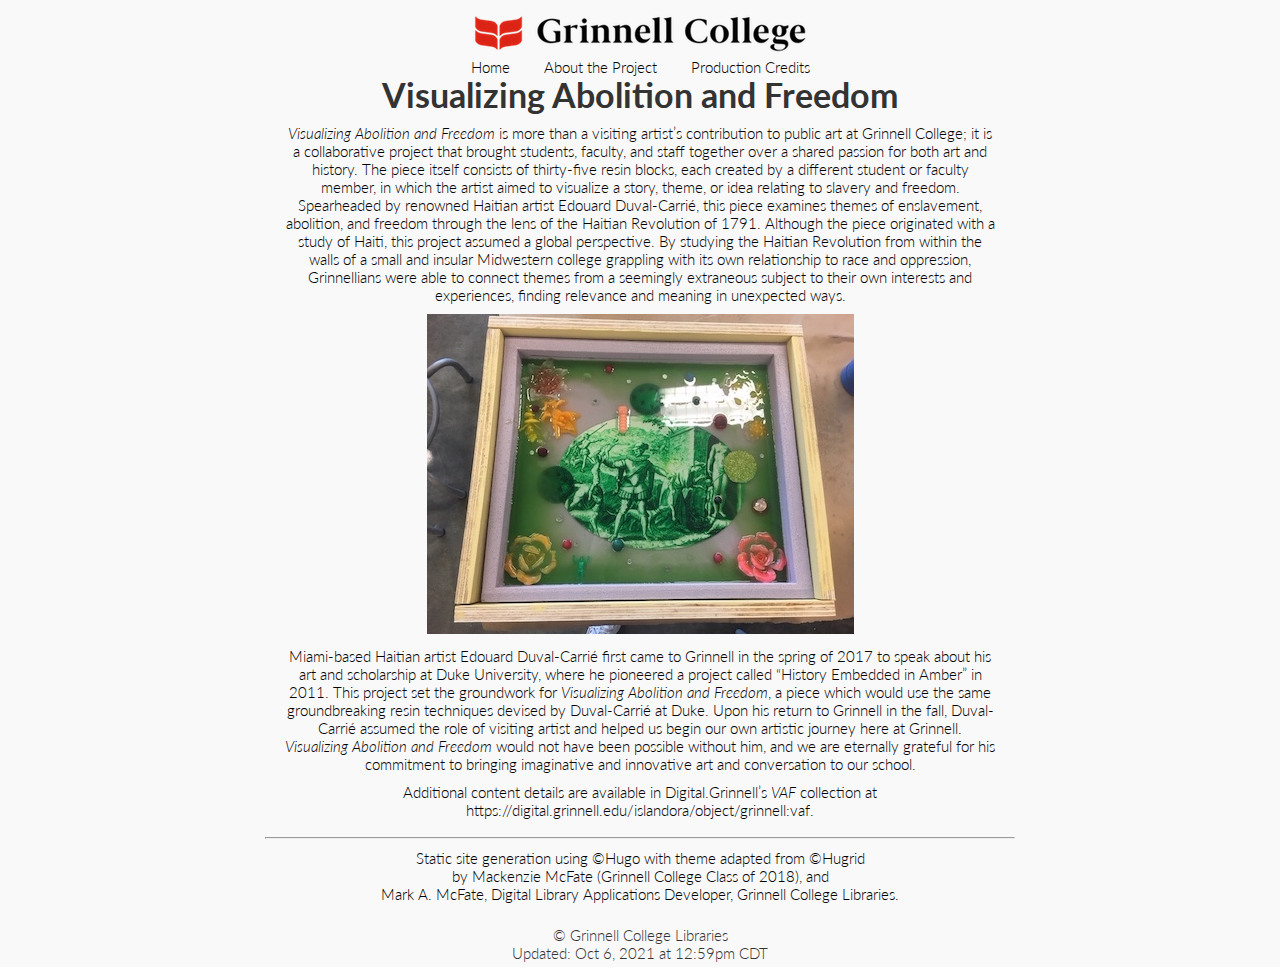
==== about/index.html @ a6ba7194 "deploy: ac49a4cd7d214dd3196f7cceb9f58974f152b0c6" ====
<!doctype html><html lang=en-us>
<head>
<meta charset=utf-8>
<meta http-equiv=x-ua-compatible content="IE=edge,chrome=1">
<meta name=viewport content="width=device-width,initial-scale=1">
<title>Visualizing Abolition and Freedom</title>
<meta name=description content>
<meta name=keywords content="abolition,freedom,Haiti,art,Grinnell College,HSSC">
<meta name=author content>
<meta name=generator content="Hugo 0.88.1">
<style>body{background:#f9f9f9;color:}</style>
<link rel=stylesheet type=text/css href=/css/default.css>
<link rel=stylesheet type=text/css href=/css/component.css>
<link rel=stylesheet type=text/css href=/css/custom.css>
<script src=/js/modernizr.custom.js></script>
<script async src="https://www.googletagmanager.com/gtag/js?id=G-BDW4VK52TQ"></script>
<script>var doNotTrack=!1;if(!doNotTrack){window.dataLayer=window.dataLayer||[];function gtag(){dataLayer.push(arguments)}gtag('js',new Date),gtag('config','G-BDW4VK52TQ',{anonymize_ip:!1})}</script>
</head>
<body>
<div class=container>
<header class=clearfix>
<span>
<img src=/images/banner-45-px-height.png>
</span>
<span>
<nav class=top-nav>
<a href=/vaf-kiosk/ title>Home</a>
<a href=/vaf-kiosk/about/ title>About the Project</a>
<a href=/vaf-kiosk/acknowledgements/ title>Production Credits</a>
</nav>
</span>
<h1>Visualizing Abolition and Freedom<span></span></h1>
</header>
<div class=main>
<p><em>Visualizing Abolition and Freedom</em> is more than a visiting artist’s contribution to public art at Grinnell College; it is a collaborative project that brought students, faculty, and staff together over a shared passion for both art and history. The piece itself consists of thirty-five resin blocks, each created by a different student or faculty member, in which the artist aimed to visualize a story, theme, or idea relating to slavery and freedom. Spearheaded by renowned Haitian artist Edouard Duval-Carrié, this piece examines themes of enslavement, abolition, and freedom through the lens of the Haitian Revolution of 1791. Although the piece originated with a study of Haiti, this project assumed a global perspective. By studying the Haitian Revolution from within the walls of a small and insular Midwestern college grappling with its own relationship to race and oppression, Grinnellians were able to connect themes from a seemingly extraneous subject to their own interests and experiences, finding relevance and meaning in unexpected ways.</p>
<p><img src=/images/process/IMG_3435.jpg alt="img 5"></p>
<p>Miami-based Haitian artist Edouard Duval-Carrié first came to Grinnell in the spring of 2017 to speak about his art and scholarship at Duke University, where he pioneered a project called “History Embedded in Amber” in 2011. This project set the groundwork for <em>Visualizing Abolition and Freedom</em>, a piece which would use the same groundbreaking resin techniques devised by Duval-Carrié at Duke. Upon his return to Grinnell in the fall, Duval-Carrié assumed the role of visiting artist and helped us begin our own artistic journey here at Grinnell. <em>Visualizing Abolition and Freedom</em> would not have been possible without him, and we are eternally grateful for his commitment to bringing imaginative and innovative art and conversation to our school.</p>
<p>Additional content details are available in Digital.Grinnell&rsquo;s <em>VAF</em> collection at<br>
https://digital.grinnell.edu/islandora/object/grinnell:vaf.<br>
 </p>
<hr>
<p>Static site generation using ©Hugo with theme adapted from ©Hugrid<br>
by Mackenzie McFate (Grinnell College Class of 2018), and<br>
Mark A. McFate, Digital Library Applications Developer, Grinnell College Libraries.<br>
 </p>
<footer>
© Grinnell College Libraries<br>
<span>Updated: Oct 6, 2021 at 12:59pm CDT<span>
</footer>
</div>
</div>
<script src=https://ajax.googleapis.com/ajax/libs/jquery/1.9.1/jquery.min.js></script>
<script>var $event=$.event,$special=$event.special.debouncedresize={setup:function(){$(this).on("resize",$special.handler)},teardown:function(){$(this).off("resize",$special.handler)},handler:function(b,c){var d=this,e=arguments,a=function(){b.type="debouncedresize",$event.dispatch.apply(d,e)};resizeTimeout&&clearTimeout(resizeTimeout),c?a():resizeTimeout=setTimeout(a,$special.threshold)},threshold:250},BLANK='[data-uri]',resizeTimeout,Grid;$.fn.imagesLoaded=function(c){var d=this,a=$.isFunction($.Deferred)?$.Deferred():0,j=$.isFunction(a.notify),b=d.find('img').add(d.filter('img')),g=[],h=[],e=[];$.isPlainObject(c)&&$.each(c,function(b,d){b==='callback'?c=d:a&&a[b](d)});function i(){var f=$(h),g=$(e);a&&(e.length?a.reject(b,f,g):a.resolve(b)),$.isFunction(c)&&c.call(d,b,f,g)}function f(c,d){if(c.src===BLANK||$.inArray(c,g)!==-1)return;g.push(c),d?e.push(c):h.push(c),$.data(c,'imagesLoaded',{isBroken:d,src:c.src}),j&&a.notifyWith($(c),[d,b,$(h),$(e)]),b.length===g.length&&(setTimeout(i),b.unbind('.imagesLoaded'))}return b.length?b.bind('load.imagesLoaded error.imagesLoaded',function(a){f(a.target,a.type==='error')}).each(function(d,a){var c=a.src,b=$.data(a,'imagesLoaded');if(b&&b.src===c){f(a,b.isBroken);return}if(a.complete&&a.naturalWidth!==void 0){f(a,a.naturalWidth===0||a.naturalHeight===0);return}(a.readyState||a.complete)&&(a.src=BLANK,a.src=c)}):i(),a?a.promise(d):d},Grid=function(){var o=$('*#og-grid'),b=o.children('li'),e=-1,i=-1,f=0,g=10,k=$(window),c,u=$('html, body'),s={WebkitTransition:'webkitTransitionEnd',MozTransition:'transitionend',OTransition:'oTransitionEnd',msTransition:'MSTransitionEnd',transition:'transitionend'},j=s[Modernizr.prefixed('transition')],d=Modernizr.csstransitions,a={minHeight:900,speed:350,easing:'ease'};function r(b){a=$.extend(!0,{},a,b),o.imagesLoaded(function(){l(!0),m(),q()})}function v(a){b=b.add(a),a.each(function(){var a=$(this);a.data({offsetTop:a.offset().top,height:a.height()})}),n(a)}function l(a){b.each(function(){var b=$(this);b.data('offsetTop',b.offset().top),a&&b.data('height',b.height())})}function q(){n(b),k.on('debouncedresize',function(){f=0,i=-1,l(),m();var a=$.data(this,'preview');typeof a!='undefined'&&h()})}function n(a){a.on('click','span.og-close',function(){return h(),!1}).children('a').on('click',function(c){var b=$(this).parent();return e===Array.from(a).findIndex(a=>a==b[0])?h():t(b),!1})}function m(){c={width:k.width(),height:k.height()}}function t(b){var a=$.data(this,'preview'),c=b.data('offsetTop');if(f=0,typeof a!='undefined')if(i!==c)c>i&&(f=a.height),h();else return a.update(b),!1;i=c,a=$.data(this,'preview',new p(b)),a.open()}function h(){e=-1;var a=$.data(this,'preview');a.close(),$.removeData(this,'preview')}function p(a){this.$item=a,this.expandedIdx=Array.from(b).findIndex(a=>a==this.$item[0]),this.create(),this.update()}return p.prototype={create:function(){this.$title=$('<h3></h3>'),this.$creator=$('<div class="og-creator"></div>'),this.$description=$('<p></p>'),this.$href=$('<a href="#" target="_blank">Visit this object in Digital.Grinnell</a>'),this.$details=$('<div class="og-details"></div>').append(this.$title,this.$creator,this.$description),this.$loading=$('<div class="og-loading"></div>'),this.$fullimage=$('<div class="og-fullimg"></div>').append(this.$loading),this.$link=$('<div class="og-link"></div>').append(this.$href),this.$closePreview=$('<span class="og-close"></span>'),this.$previewInner=$('<div class="og-expander-inner"></div>').append(this.$closePreview,this.$details,this.$fullimage,this.$link),this.$previewEl=$('<div class="og-expander"></div>').append(this.$previewInner),this.$item.append(this.getEl()),d&&this.setTransition()},update:function(f){var g,d,c,a;f&&(this.$item=f),e!==-1&&(g=b.eq(e),g.removeClass('og-expanded'),this.$item.addClass('og-expanded'),this.positionPreview()),e=this.$item.index(),d=this.$item.children('a'),c={href:d.attr('href'),largesrc:d.data('largesrc'),title:d.data('title'),creator:d.data('creator'),description:d.data('description'),buttontext:d.data('buttontext')},this.$title.html(c.title),this.$creator.html(c.creator),this.$description.html(c.description),c.buttontext?this.$href.text(c.buttontext):this.$href.text("Visit this object in Digital.Grinnell"),c.href?(this.$href.attr('href',c.href),this.$href.show()):this.$href.hide(),a=this,typeof a.$largeImg!='undefined'&&a.$largeImg.remove(),a.$fullimage.is(':visible')&&(this.$loading.show(),$('<img/>').load(function(){var b=$(this);b.attr('src')===a.$item.children('a').data('largesrc')&&(a.$loading.hide(),a.$fullimage.find('img').remove(),a.$largeImg=b.fadeIn(350),a.$fullimage.append(a.$largeImg))}).attr('src',c.largesrc))},open:function(){setTimeout($.proxy(function(){this.setHeights(),this.positionPreview()},this),25)},close:function(){var a=this,c=function(){d&&$(this).off(j),a.$item.removeClass('og-expanded'),a.$previewEl.remove()};return setTimeout($.proxy(function(){typeof this.$largeImg!='undefined'&&this.$largeImg.fadeOut('fast'),this.$previewEl.css('height',0);var a=b.eq(this.expandedIdx);a.css('height',a.data('height')).on(j,c),d||c.call(),window.scroll({top:0,left:0,behavior:'smooth'})},this),25),!1},calcHeight:function(){var b=c.height-this.$item.data('height')-g,d=c.height;b<a.minHeight&&(b=a.minHeight,d=a.minHeight+this.$item.data('height')+g),this.height=b,this.itemHeight=d,console.log("winsize = ",c.height),console.log("this.$item.data(height) = ",this.$item.data('height')),console.log("marginExpanded =",g),console.log("settings.minHeight = ",a.minHeight),console.log("heightPreview = ",b),console.log("itemHeight = ",d),console.log("this.height = ",this.height),console.log("this.itemHeight = ",this.itemHeight)},setHeights:function(){var a=this,b=function(){d&&a.$item.off(j),a.$item.addClass('og-expanded')};this.calcHeight(),this.$previewEl.css('height',this.height),this.$item.css('height',this.itemHeight).on(j,b),d||b.call()},positionPreview:function(){var d=this.$item.data('offsetTop'),b=this.$previewEl.offset().top-f,e=this.height+this.$item.data('height')+g<=c.height?d:this.height<c.height?b-(c.height-this.height):b;u.animate({scrollTop:e},a.speed)},setTransition:function(){this.$previewEl.css('transition','height '+a.speed+'ms '+a.easing),this.$item.css('transition','height '+a.speed+'ms '+a.easing)},getEl:function(){return this.$previewEl}},{init:r,addItems:v}}()</script>
<script>$(function(){Grid.init()})</script>
</body>
</html>
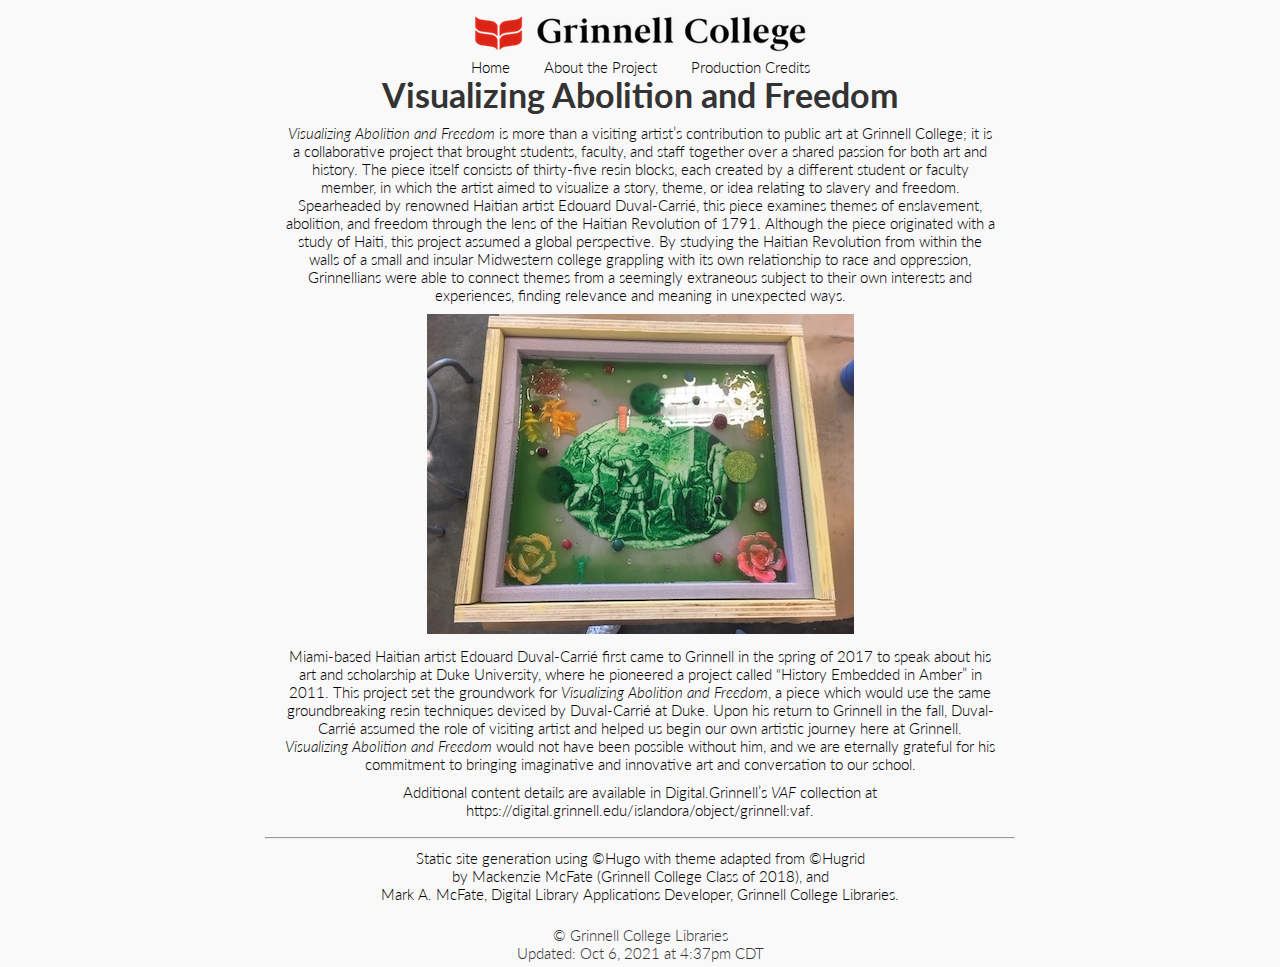
==== commit 916d9b84: "deploy: 993e48f2f063c961f066f1c42e0208304604f2a0" ====
--- a/about/index.html
+++ b/about/index.html
@@ -24,9 +24,9 @@
 </span>
 <span>
 <nav class=top-nav>
-<a href=/vaf-kiosk/ title>Home</a>
-<a href=/vaf-kiosk/about/ title>About the Project</a>
-<a href=/vaf-kiosk/acknowledgements/ title>Production Credits</a>
+<a href=/ title>Home</a>
+<a href=/about/ title>About the Project</a>
+<a href=/acknowledgements/ title>Production Credits</a>
 </nav>
 </span>
 <h1>Visualizing Abolition and Freedom<span></span></h1>
@@ -45,7 +45,7 @@
  </p>
 <footer>
 © Grinnell College Libraries<br>
-<span>Updated: Oct 6, 2021 at 12:59pm CDT<span>
+<span>Updated: Oct 6, 2021 at 4:37pm CDT<span>
 </footer>
 </div>
 </div>
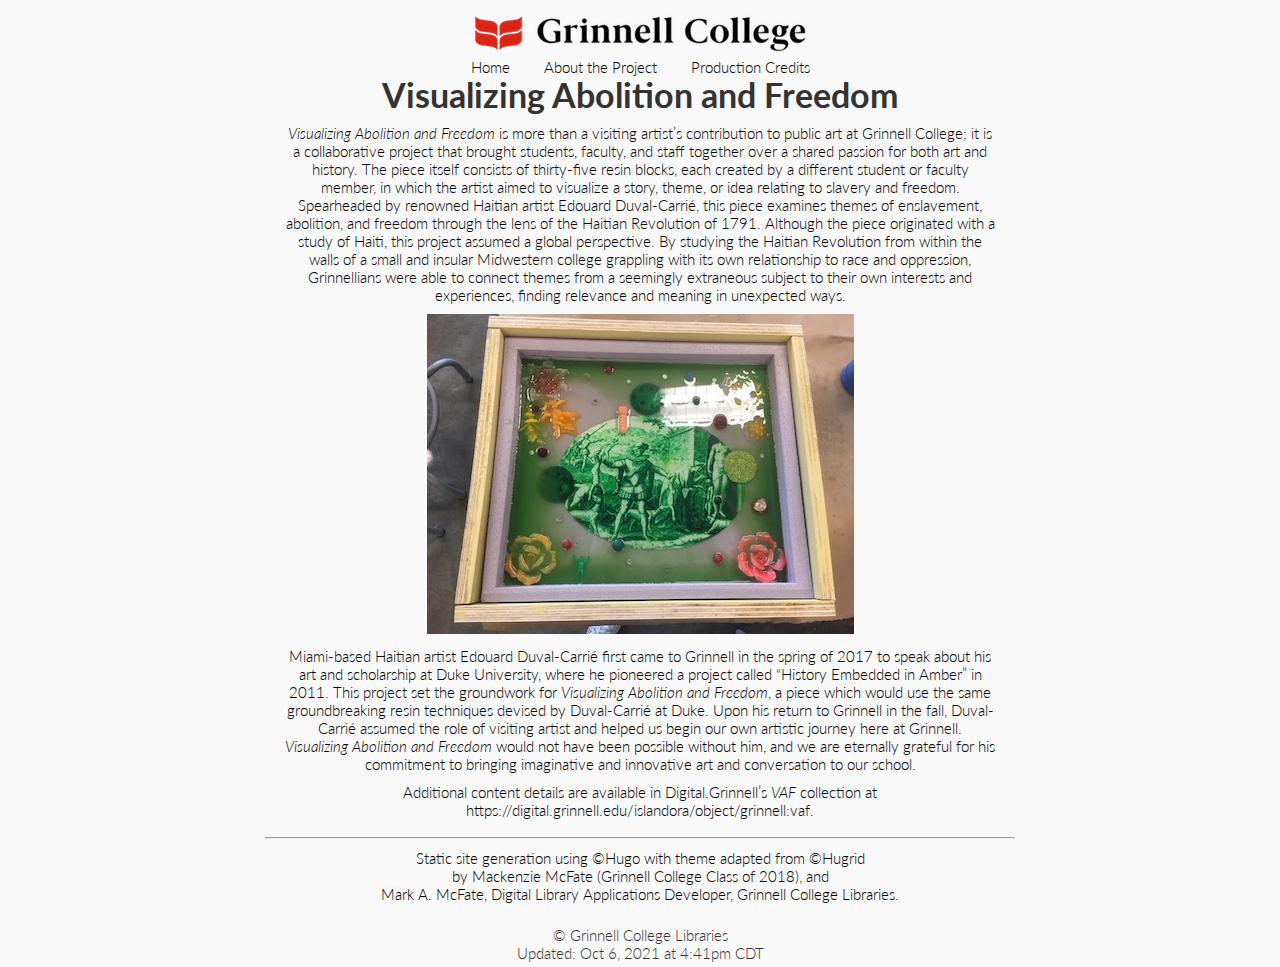
==== commit 4b992ea8: "deploy: 63a9bf9db95f979f872075a30ecb81b9c3bee40f" ====
--- a/about/index.html
+++ b/about/index.html
@@ -24,9 +24,9 @@
 </span>
 <span>
 <nav class=top-nav>
-<a href=/ title>Home</a>
-<a href=/about/ title>About the Project</a>
-<a href=/acknowledgements/ title>Production Credits</a>
+<a href=/vaf-kiosk/ title>Home</a>
+<a href=/vaf-kiosk/about/ title>About the Project</a>
+<a href=/vaf-kiosk/acknowledgements/ title>Production Credits</a>
 </nav>
 </span>
 <h1>Visualizing Abolition and Freedom<span></span></h1>
@@ -45,7 +45,7 @@
  </p>
 <footer>
 © Grinnell College Libraries<br>
-<span>Updated: Oct 6, 2021 at 4:37pm CDT<span>
+<span>Updated: Oct 6, 2021 at 4:41pm CDT<span>
 </footer>
 </div>
 </div>
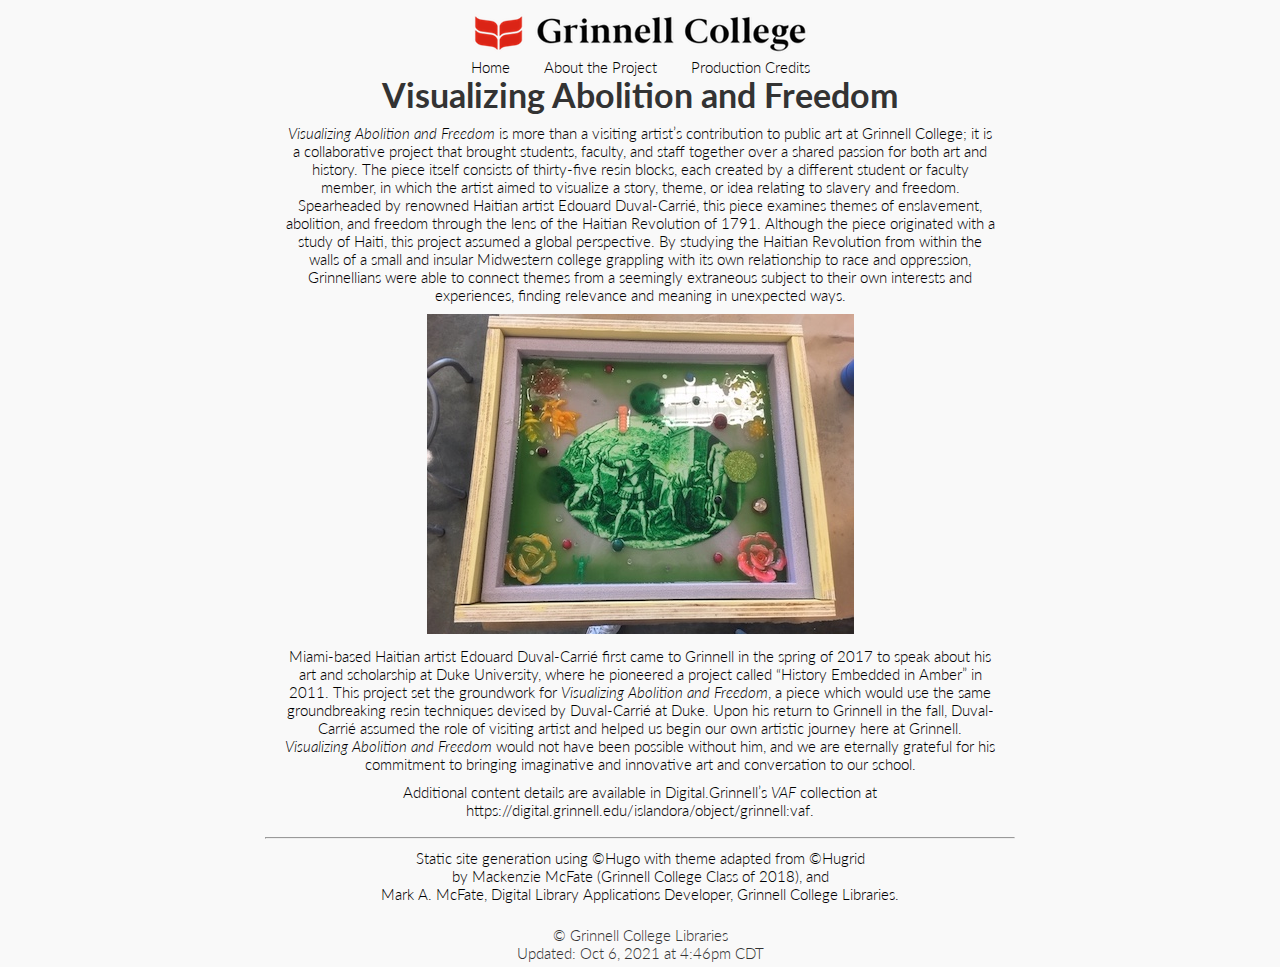
==== commit 9f7365dc: "deploy: fae304b619f0accdebcb9e37bf30a17bc536286b" ====
--- a/about/index.html
+++ b/about/index.html
@@ -12,7 +12,7 @@
 <link rel=stylesheet type=text/css href=/css/default.css>
 <link rel=stylesheet type=text/css href=/css/component.css>
 <link rel=stylesheet type=text/css href=/css/custom.css>
-<script src=/js/modernizr.custom.js></script>
+<script src=https://static.grinnell.edu/vaf-kiosk/js/modernizr.custom.js></script>
 <script async src="https://www.googletagmanager.com/gtag/js?id=G-BDW4VK52TQ"></script>
 <script>var doNotTrack=!1;if(!doNotTrack){window.dataLayer=window.dataLayer||[];function gtag(){dataLayer.push(arguments)}gtag('js',new Date),gtag('config','G-BDW4VK52TQ',{anonymize_ip:!1})}</script>
 </head>
@@ -45,7 +45,7 @@
  </p>
 <footer>
 © Grinnell College Libraries<br>
-<span>Updated: Oct 6, 2021 at 4:41pm CDT<span>
+<span>Updated: Oct 6, 2021 at 4:46pm CDT<span>
 </footer>
 </div>
 </div>
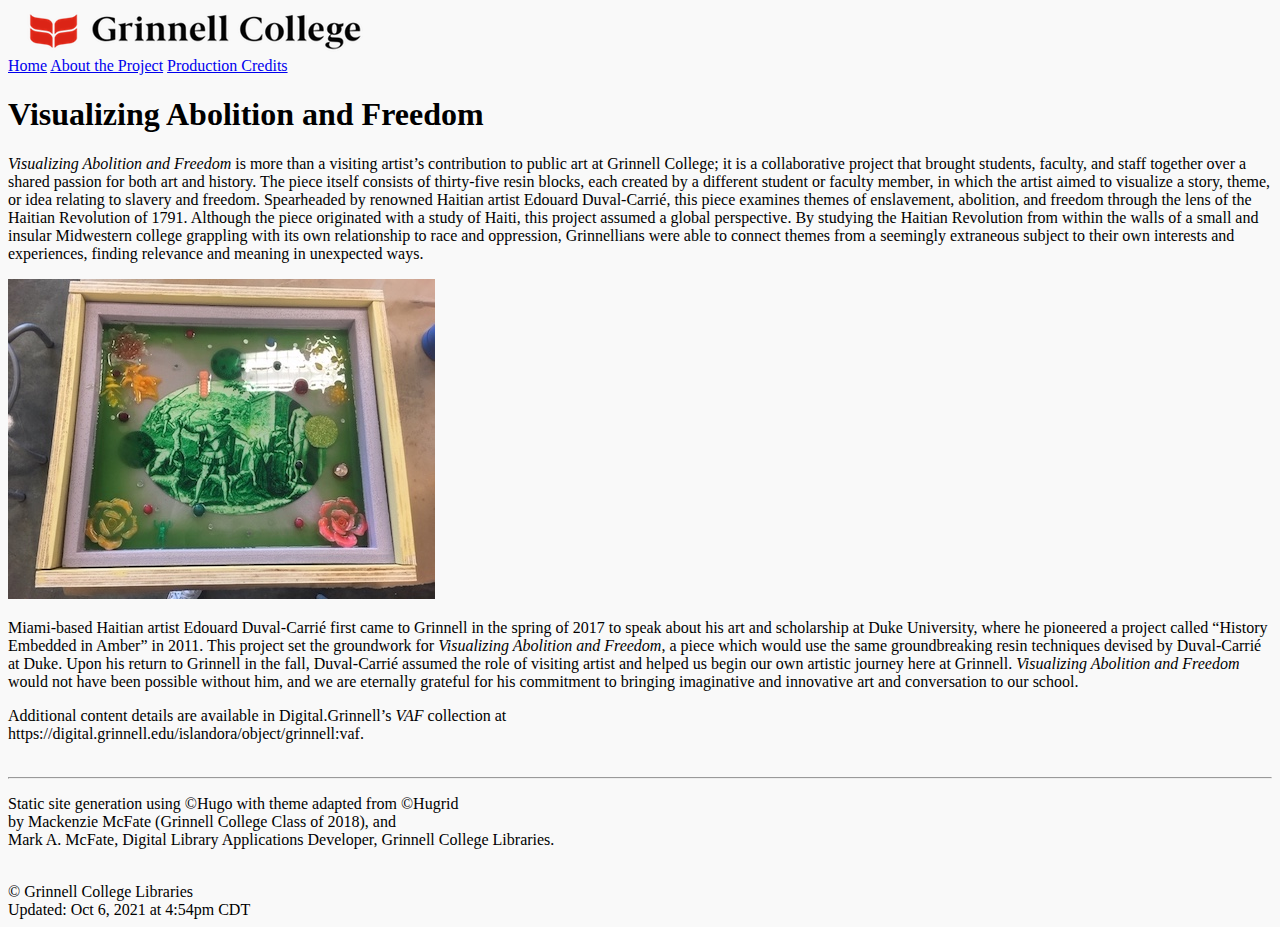
==== commit 44265488: "deploy: f5048a8fa188d9f4915d4feeed22d6daf547706a" ====
--- a/about/index.html
+++ b/about/index.html
@@ -7,11 +7,12 @@
 <meta name=description content>
 <meta name=keywords content="abolition,freedom,Haiti,art,Grinnell College,HSSC">
 <meta name=author content>
+<link rel=icon href=https://static.grinnell.edu/vaf-kiosk/favicon.ico>
 <meta name=generator content="Hugo 0.88.1">
 <style>body{background:#f9f9f9;color:}</style>
-<link rel=stylesheet type=text/css href=/css/default.css>
-<link rel=stylesheet type=text/css href=/css/component.css>
-<link rel=stylesheet type=text/css href=/css/custom.css>
+<link rel=stylesheet type=text/css href=https://static.grinnell.edu/vaf-kiosk/css/default.css>
+<link rel=stylesheet type=text/css href=https://static.grinnell.edu/vaf-kiosk/css/component.css>
+<link rel=stylesheet type=text/css href=https://static.grinnell.edu/vaf-kiosk/css/custom.css>
 <script src=https://static.grinnell.edu/vaf-kiosk/js/modernizr.custom.js></script>
 <script async src="https://www.googletagmanager.com/gtag/js?id=G-BDW4VK52TQ"></script>
 <script>var doNotTrack=!1;if(!doNotTrack){window.dataLayer=window.dataLayer||[];function gtag(){dataLayer.push(arguments)}gtag('js',new Date),gtag('config','G-BDW4VK52TQ',{anonymize_ip:!1})}</script>
@@ -45,7 +46,7 @@
  </p>
 <footer>
 © Grinnell College Libraries<br>
-<span>Updated: Oct 6, 2021 at 4:46pm CDT<span>
+<span>Updated: Oct 6, 2021 at 4:54pm CDT<span>
 </footer>
 </div>
 </div>
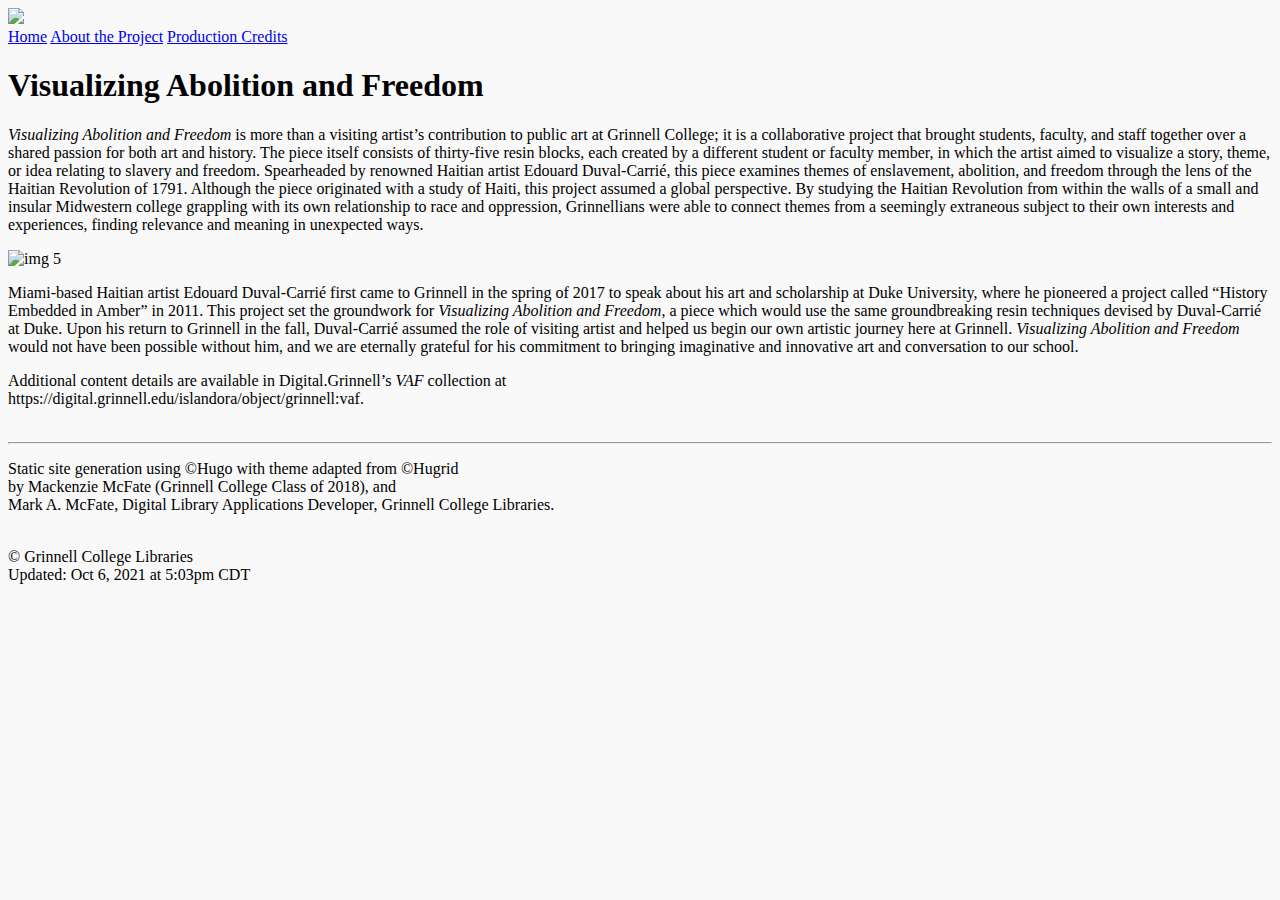
==== commit b6889db7: "deploy: af5e88bdf3d3933c728d01b30c6ed259bf35aba5" ====
--- a/about/index.html
+++ b/about/index.html
@@ -21,7 +21,7 @@
 <div class=container>
 <header class=clearfix>
 <span>
-<img src=/images/banner-45-px-height.png>
+<img src=https://static.grinnell.edu/vaf-kiosk//images/banner-45-px-height.png>
 </span>
 <span>
 <nav class=top-nav>
@@ -34,7 +34,7 @@
 </header>
 <div class=main>
 <p><em>Visualizing Abolition and Freedom</em> is more than a visiting artist’s contribution to public art at Grinnell College; it is a collaborative project that brought students, faculty, and staff together over a shared passion for both art and history. The piece itself consists of thirty-five resin blocks, each created by a different student or faculty member, in which the artist aimed to visualize a story, theme, or idea relating to slavery and freedom. Spearheaded by renowned Haitian artist Edouard Duval-Carrié, this piece examines themes of enslavement, abolition, and freedom through the lens of the Haitian Revolution of 1791. Although the piece originated with a study of Haiti, this project assumed a global perspective. By studying the Haitian Revolution from within the walls of a small and insular Midwestern college grappling with its own relationship to race and oppression, Grinnellians were able to connect themes from a seemingly extraneous subject to their own interests and experiences, finding relevance and meaning in unexpected ways.</p>
-<p><img src=/images/process/IMG_3435.jpg alt="img 5"></p>
+<p><img src=images/process/IMG_3435.jpg alt="img 5"></p>
 <p>Miami-based Haitian artist Edouard Duval-Carrié first came to Grinnell in the spring of 2017 to speak about his art and scholarship at Duke University, where he pioneered a project called “History Embedded in Amber” in 2011. This project set the groundwork for <em>Visualizing Abolition and Freedom</em>, a piece which would use the same groundbreaking resin techniques devised by Duval-Carrié at Duke. Upon his return to Grinnell in the fall, Duval-Carrié assumed the role of visiting artist and helped us begin our own artistic journey here at Grinnell. <em>Visualizing Abolition and Freedom</em> would not have been possible without him, and we are eternally grateful for his commitment to bringing imaginative and innovative art and conversation to our school.</p>
 <p>Additional content details are available in Digital.Grinnell&rsquo;s <em>VAF</em> collection at<br>
 https://digital.grinnell.edu/islandora/object/grinnell:vaf.<br>
@@ -46,7 +46,7 @@
  </p>
 <footer>
 © Grinnell College Libraries<br>
-<span>Updated: Oct 6, 2021 at 4:54pm CDT<span>
+<span>Updated: Oct 6, 2021 at 5:03pm CDT<span>
 </footer>
 </div>
 </div>
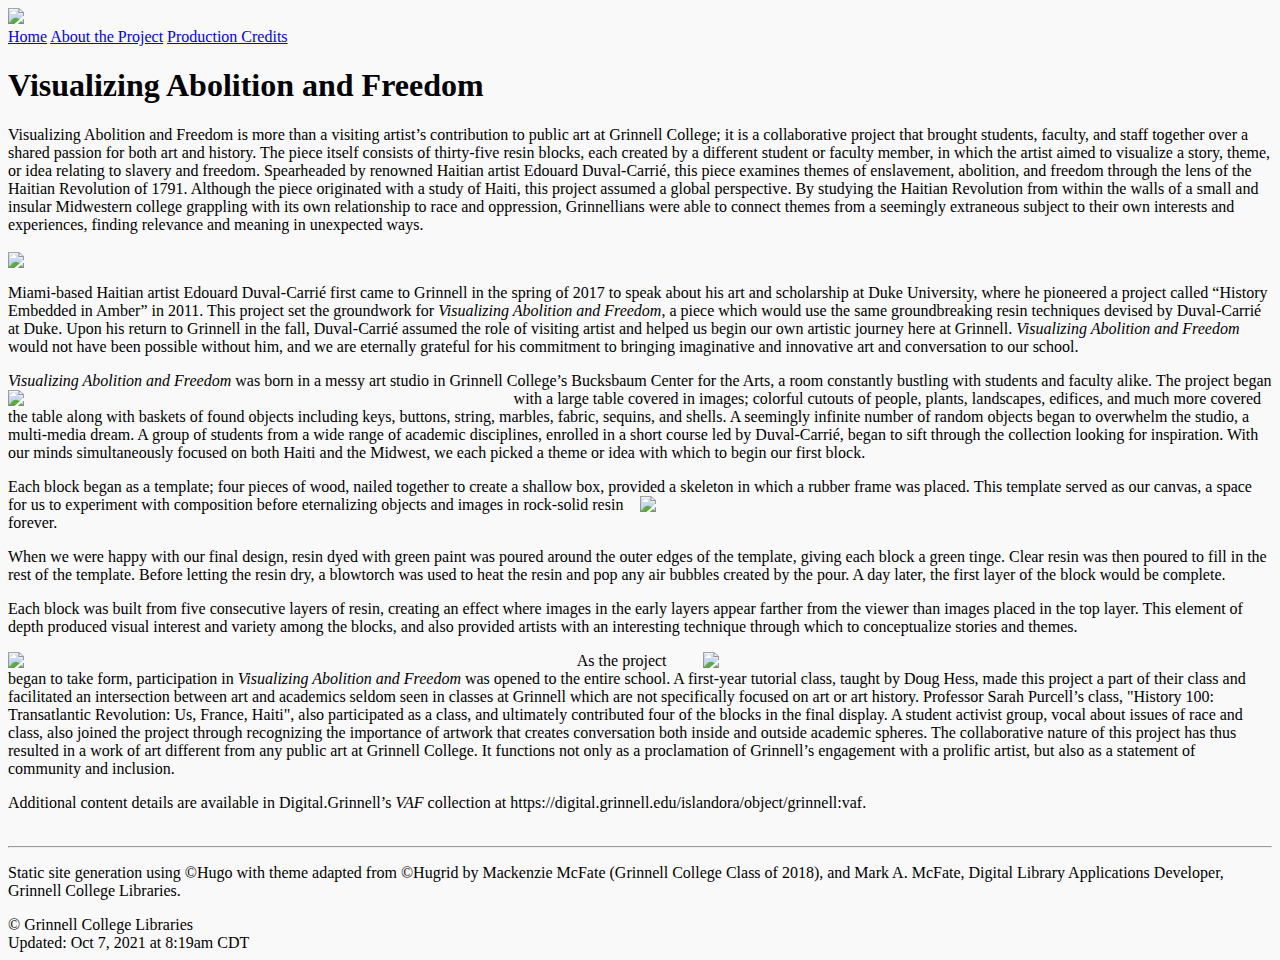
==== commit 76c2e760: "deploy: d855695aec726f066cb14cd0dc77964afc3f1712" ====
--- a/about/index.html
+++ b/about/index.html
@@ -33,20 +33,38 @@
 <h1>Visualizing Abolition and Freedom<span></span></h1>
 </header>
 <div class=main>
-<p><em>Visualizing Abolition and Freedom</em> is more than a visiting artist’s contribution to public art at Grinnell College; it is a collaborative project that brought students, faculty, and staff together over a shared passion for both art and history. The piece itself consists of thirty-five resin blocks, each created by a different student or faculty member, in which the artist aimed to visualize a story, theme, or idea relating to slavery and freedom. Spearheaded by renowned Haitian artist Edouard Duval-Carrié, this piece examines themes of enslavement, abolition, and freedom through the lens of the Haitian Revolution of 1791. Although the piece originated with a study of Haiti, this project assumed a global perspective. By studying the Haitian Revolution from within the walls of a small and insular Midwestern college grappling with its own relationship to race and oppression, Grinnellians were able to connect themes from a seemingly extraneous subject to their own interests and experiences, finding relevance and meaning in unexpected ways.</p>
-<p><img src=images/process/IMG_3435.jpg alt="img 5"></p>
+<p>Visualizing Abolition and Freedom is more than a visiting artist’s contribution to public art at Grinnell College; it is a collaborative project that brought students, faculty, and staff together over a shared passion for both art and history. The piece itself consists of thirty-five resin blocks, each created by a different student or faculty member, in which the artist aimed to visualize a story, theme, or idea relating to slavery and freedom. Spearheaded by renowned Haitian artist Edouard Duval-Carrié, this piece examines themes of enslavement, abolition, and freedom through the lens of the Haitian Revolution of 1791. Although the piece originated with a study of Haiti, this project assumed a global perspective. By studying the Haitian Revolution from within the walls of a small and insular Midwestern college grappling with its own relationship to race and oppression, Grinnellians were able to connect themes from a seemingly extraneous subject to their own interests and experiences, finding relevance and meaning in unexpected ways.</p>
+<p class=center>
+<img align=center src=/vaf-kiosk/images/process/IMG_3435.jpg width=90%>
+</p>
 <p>Miami-based Haitian artist Edouard Duval-Carrié first came to Grinnell in the spring of 2017 to speak about his art and scholarship at Duke University, where he pioneered a project called “History Embedded in Amber” in 2011. This project set the groundwork for <em>Visualizing Abolition and Freedom</em>, a piece which would use the same groundbreaking resin techniques devised by Duval-Carrié at Duke. Upon his return to Grinnell in the fall, Duval-Carrié assumed the role of visiting artist and helped us begin our own artistic journey here at Grinnell. <em>Visualizing Abolition and Freedom</em> would not have been possible without him, and we are eternally grateful for his commitment to bringing imaginative and innovative art and conversation to our school.</p>
-<p>Additional content details are available in Digital.Grinnell&rsquo;s <em>VAF</em> collection at<br>
+<p class=right>
+<i>Visualizing Abolition and Freedom</i> was born in a messy art studio in Grinnell College’s Bucksbaum Center for the Arts, a room constantly bustling with students and faculty alike. <img align=left src=/vaf-kiosk/images/process/process_pic.png width=40% class=inline> The project began with a large table covered in images; colorful cutouts of people, plants, landscapes, edifices, and much more covered the table along with baskets of found objects including keys, buttons, string, marbles, fabric, sequins, and shells. A seemingly infinite number of random objects began to overwhelm the studio, a multi-media dream. A group of students from a wide range of academic disciplines, enrolled in a short course led by Duval-Carrié, began to sift through the collection looking for inspiration. With our minds simultaneously focused on both Haiti and the Midwest, we each picked a theme or idea with which to begin our first block.
+</p>
+<p class=left>
+Each block began as a template; four pieces of wood, nailed together to create a shallow box, provided a skeleton in which a rubber frame was placed. <img align=right src=/vaf-kiosk/images/process/IMG_3436.jpg width=50% class=inline> This template served as our canvas, a space for us to experiment with composition before eternalizing objects and images in rock-solid resin forever.
+</p>
+<p class=left>
+When we were happy with our final design, resin dyed with green paint was poured around the outer edges of the template, giving each block a green tinge. Clear resin was then poured to fill in the rest of the template. Before letting the resin dry, a blowtorch was used to heat the resin and pop any air bubbles created by the pour. A day later, the first layer of the block would be complete.
+</p>
+<p class=clear>
+Each block was built from five consecutive layers of resin, creating an effect where images in the early layers appear farther from the viewer than images placed in the top layer. This element of depth produced visual interest and variety among the blocks, and also provided artists with an interesting technique through which to conceptualize stories and themes.
+<p>
+<p><img align=left src=/vaf-kiosk/images/process/IMG_3437.jpg width=45% class=inline> <img align=right src=/vaf-kiosk/images/process/IMG_3438.jpg width=45% class=inline></p>
+<p class=clear><p>
+As the project began to take form, participation in <i>Visualizing Abolition and Freedom</i> was opened to the entire school. A first-year tutorial class, taught by Doug Hess, made this project a part of their class and facilitated an intersection between art and academics seldom seen in classes at Grinnell which are not specifically focused on art or art history. Professor Sarah Purcell’s class, "History 100: Transatlantic Revolution: Us, France, Haiti", also participated as a class, and ultimately contributed four of the blocks in the final display. A student activist group, vocal about issues of race and class, also joined the project through recognizing the importance of artwork that creates conversation both inside and outside academic spheres. The collaborative nature of this project has thus resulted in a work of art different from any public art at Grinnell College. It functions not only as a proclamation of Grinnell’s engagement with a prolific artist, but also as a statement of community and inclusion.
+</p>
+<p>Additional content details are available in Digital.Grinnell&rsquo;s <em>VAF</em> collection at
 https://digital.grinnell.edu/islandora/object/grinnell:vaf.<br>
  </p>
 <hr>
-<p>Static site generation using ©Hugo with theme adapted from ©Hugrid<br>
-by Mackenzie McFate (Grinnell College Class of 2018), and<br>
-Mark A. McFate, Digital Library Applications Developer, Grinnell College Libraries.<br>
+<p>Static site generation using ©Hugo with theme adapted from ©Hugrid
+by Mackenzie McFate (Grinnell College Class of 2018), and
+Mark A. McFate, Digital Library Applications Developer, Grinnell College Libraries.
  </p>
 <footer>
 © Grinnell College Libraries<br>
-<span>Updated: Oct 6, 2021 at 5:03pm CDT<span>
+<span>Updated: Oct 7, 2021 at 8:19am CDT<span>
 </footer>
 </div>
 </div>
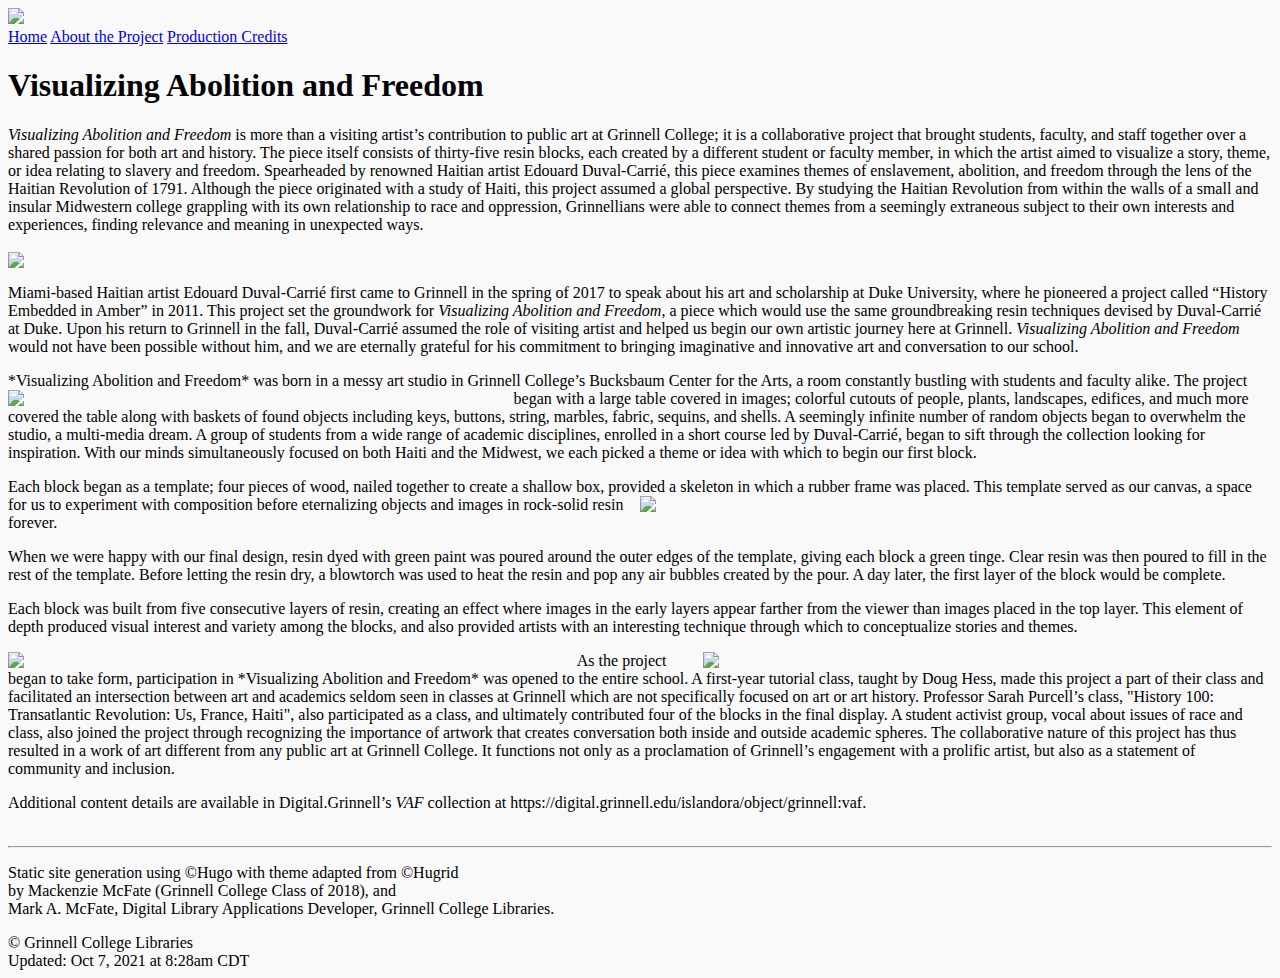
==== commit 1a043df6: "deploy: 8dbfac068cadca69f6aa165a26f523e746f972e3" ====
--- a/about/index.html
+++ b/about/index.html
@@ -33,13 +33,13 @@
 <h1>Visualizing Abolition and Freedom<span></span></h1>
 </header>
 <div class=main>
-<p>Visualizing Abolition and Freedom is more than a visiting artist’s contribution to public art at Grinnell College; it is a collaborative project that brought students, faculty, and staff together over a shared passion for both art and history. The piece itself consists of thirty-five resin blocks, each created by a different student or faculty member, in which the artist aimed to visualize a story, theme, or idea relating to slavery and freedom. Spearheaded by renowned Haitian artist Edouard Duval-Carrié, this piece examines themes of enslavement, abolition, and freedom through the lens of the Haitian Revolution of 1791. Although the piece originated with a study of Haiti, this project assumed a global perspective. By studying the Haitian Revolution from within the walls of a small and insular Midwestern college grappling with its own relationship to race and oppression, Grinnellians were able to connect themes from a seemingly extraneous subject to their own interests and experiences, finding relevance and meaning in unexpected ways.</p>
+<p><em>Visualizing Abolition and Freedom</em> is more than a visiting artist’s contribution to public art at Grinnell College; it is a collaborative project that brought students, faculty, and staff together over a shared passion for both art and history. The piece itself consists of thirty-five resin blocks, each created by a different student or faculty member, in which the artist aimed to visualize a story, theme, or idea relating to slavery and freedom. Spearheaded by renowned Haitian artist Edouard Duval-Carrié, this piece examines themes of enslavement, abolition, and freedom through the lens of the Haitian Revolution of 1791. Although the piece originated with a study of Haiti, this project assumed a global perspective. By studying the Haitian Revolution from within the walls of a small and insular Midwestern college grappling with its own relationship to race and oppression, Grinnellians were able to connect themes from a seemingly extraneous subject to their own interests and experiences, finding relevance and meaning in unexpected ways.</p>
 <p class=center>
 <img align=center src=/vaf-kiosk/images/process/IMG_3435.jpg width=90%>
 </p>
 <p>Miami-based Haitian artist Edouard Duval-Carrié first came to Grinnell in the spring of 2017 to speak about his art and scholarship at Duke University, where he pioneered a project called “History Embedded in Amber” in 2011. This project set the groundwork for <em>Visualizing Abolition and Freedom</em>, a piece which would use the same groundbreaking resin techniques devised by Duval-Carrié at Duke. Upon his return to Grinnell in the fall, Duval-Carrié assumed the role of visiting artist and helped us begin our own artistic journey here at Grinnell. <em>Visualizing Abolition and Freedom</em> would not have been possible without him, and we are eternally grateful for his commitment to bringing imaginative and innovative art and conversation to our school.</p>
 <p class=right>
-<i>Visualizing Abolition and Freedom</i> was born in a messy art studio in Grinnell College’s Bucksbaum Center for the Arts, a room constantly bustling with students and faculty alike. <img align=left src=/vaf-kiosk/images/process/process_pic.png width=40% class=inline> The project began with a large table covered in images; colorful cutouts of people, plants, landscapes, edifices, and much more covered the table along with baskets of found objects including keys, buttons, string, marbles, fabric, sequins, and shells. A seemingly infinite number of random objects began to overwhelm the studio, a multi-media dream. A group of students from a wide range of academic disciplines, enrolled in a short course led by Duval-Carrié, began to sift through the collection looking for inspiration. With our minds simultaneously focused on both Haiti and the Midwest, we each picked a theme or idea with which to begin our first block.
+*Visualizing Abolition and Freedom* was born in a messy art studio in Grinnell College’s Bucksbaum Center for the Arts, a room constantly bustling with students and faculty alike. <img align=left src=/vaf-kiosk/images/process/process_pic.png width=40% class=inline> The project began with a large table covered in images; colorful cutouts of people, plants, landscapes, edifices, and much more covered the table along with baskets of found objects including keys, buttons, string, marbles, fabric, sequins, and shells. A seemingly infinite number of random objects began to overwhelm the studio, a multi-media dream. A group of students from a wide range of academic disciplines, enrolled in a short course led by Duval-Carrié, began to sift through the collection looking for inspiration. With our minds simultaneously focused on both Haiti and the Midwest, we each picked a theme or idea with which to begin our first block.
 </p>
 <p class=left>
 Each block began as a template; four pieces of wood, nailed together to create a shallow box, provided a skeleton in which a rubber frame was placed. <img align=right src=/vaf-kiosk/images/process/IMG_3436.jpg width=50% class=inline> This template served as our canvas, a space for us to experiment with composition before eternalizing objects and images in rock-solid resin forever.
@@ -52,19 +52,19 @@
 <p>
 <p><img align=left src=/vaf-kiosk/images/process/IMG_3437.jpg width=45% class=inline> <img align=right src=/vaf-kiosk/images/process/IMG_3438.jpg width=45% class=inline></p>
 <p class=clear><p>
-As the project began to take form, participation in <i>Visualizing Abolition and Freedom</i> was opened to the entire school. A first-year tutorial class, taught by Doug Hess, made this project a part of their class and facilitated an intersection between art and academics seldom seen in classes at Grinnell which are not specifically focused on art or art history. Professor Sarah Purcell’s class, "History 100: Transatlantic Revolution: Us, France, Haiti", also participated as a class, and ultimately contributed four of the blocks in the final display. A student activist group, vocal about issues of race and class, also joined the project through recognizing the importance of artwork that creates conversation both inside and outside academic spheres. The collaborative nature of this project has thus resulted in a work of art different from any public art at Grinnell College. It functions not only as a proclamation of Grinnell’s engagement with a prolific artist, but also as a statement of community and inclusion.
+As the project began to take form, participation in *Visualizing Abolition and Freedom* was opened to the entire school. A first-year tutorial class, taught by Doug Hess, made this project a part of their class and facilitated an intersection between art and academics seldom seen in classes at Grinnell which are not specifically focused on art or art history. Professor Sarah Purcell’s class, "History 100: Transatlantic Revolution: Us, France, Haiti", also participated as a class, and ultimately contributed four of the blocks in the final display. A student activist group, vocal about issues of race and class, also joined the project through recognizing the importance of artwork that creates conversation both inside and outside academic spheres. The collaborative nature of this project has thus resulted in a work of art different from any public art at Grinnell College. It functions not only as a proclamation of Grinnell’s engagement with a prolific artist, but also as a statement of community and inclusion.
 </p>
 <p>Additional content details are available in Digital.Grinnell&rsquo;s <em>VAF</em> collection at
 https://digital.grinnell.edu/islandora/object/grinnell:vaf.<br>
  </p>
 <hr>
-<p>Static site generation using ©Hugo with theme adapted from ©Hugrid
-by Mackenzie McFate (Grinnell College Class of 2018), and
+<p>Static site generation using ©Hugo with theme adapted from ©Hugrid<br>
+by Mackenzie McFate (Grinnell College Class of 2018), and<br>
 Mark A. McFate, Digital Library Applications Developer, Grinnell College Libraries.
  </p>
 <footer>
 © Grinnell College Libraries<br>
-<span>Updated: Oct 7, 2021 at 8:19am CDT<span>
+<span>Updated: Oct 7, 2021 at 8:28am CDT<span>
 </footer>
 </div>
 </div>
